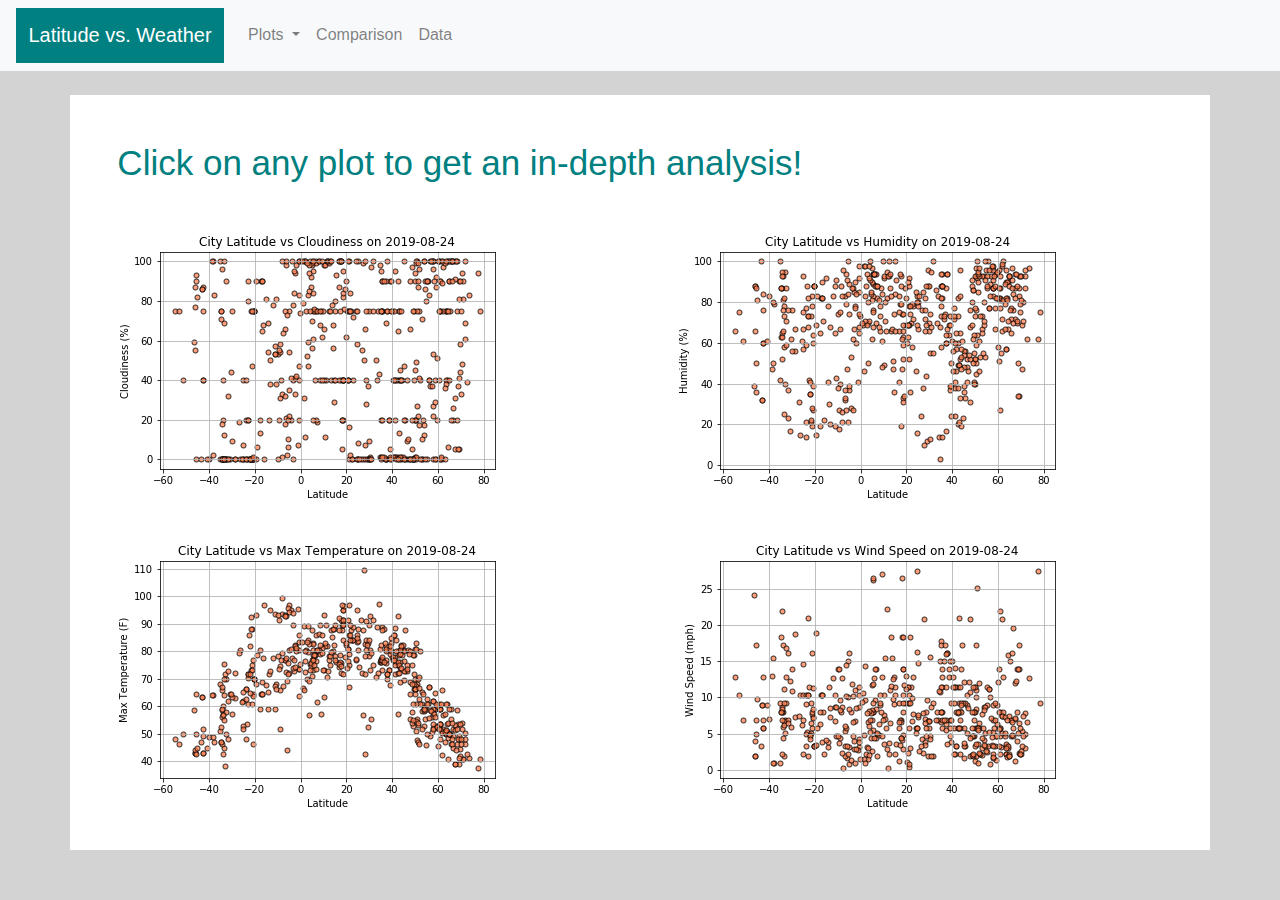
==== WebVisualizations/comparisons.html @ 629f197a "upload homework" ====
<!DOCTYPE html>
<html lang="en-us">

<head>
  <meta charset="UTF-8">
  <title>Comparisons</title>
  <link rel="stylesheet" href="https://stackpath.bootstrapcdn.com/bootstrap/4.3.1/css/bootstrap.min.css" integrity="sha384-ggOyR0iXCbMQv3Xipma34MD+dH/1fQ784/j6cY/iJTQUOhcWr7x9JvoRxT2MZw1T" crossorigin="anonymous">
  <script src="https://ajax.googleapis.com/ajax/libs/jquery/3.4.1/jquery.min.js"></script>
  <script src="https://cdnjs.cloudflare.com/ajax/libs/popper.js/1.14.7/umd/popper.min.js"></script>
  <script src="https://maxcdn.bootstrapcdn.com/bootstrap/4.3.1/js/bootstrap.min.js"></script>
  <link rel="stylesheet" type="text/css" href="style.css">
</head>

<!-- Hides If Small or XS -->
<div class="d-none d-md-block">
    <nav class="navbar navbar-expand-sm bg-light navbar-light">
            <!-- Brand -->
            <a class="navbar-brand" id = "container_background_teal" href="index.html">
                Latitude vs. Weather
            </a>
            <!-- Links -->
            <ul class="navbar-nav">
                <!-- Dropdown -->
                <li class="nav-item dropdown">
                    <a class="nav-link dropdown-toggle" href="C:\Users\wenyu\Desktop\RU-HOU-DATA-PT-07-2019-U-C\11-Web\1\Activities\04-Stu_MyFirst_HTML\Solved\my-first.html" id="navbardrop" data-toggle="dropdown">
                        Plots
                    </a>
                    <div class="dropdown-menu">
                        <a class="dropdown-item" href="visual_lat_vs_temp.html">Max Temperature</a>
                        <a class="dropdown-item" href="visual_lat_vs_hum.html">Humidity</a>
                        <a class="dropdown-item" href="visual_lat_vs_cloud.html">Cloudiness</a>
                        <a class="dropdown-item" href="visual_lat_vs_wind.html">Wind Speed</a>
                    </div>
                </li>
                <li class="nav-item">
                    <a class="nav-link" href="comparisons.html">Comparison</a>
                </li>
                <li class="nav-item">
                    <a class="nav-link" href="data.html">Data</a>
                </li>
            </ul>
    </nav>
</div>
<!-- Hides If Medium or Lg -->
<div class="d-md-none">
    <nav class="navbar navbar-expand-md bg-light navbar-light">
        <!-- Brand -->
        <a class="navbar-brand" id = "container_background_teal" href="index.html">
            Latitude vs. Weather
        </a>
        <!-- Toggler/collapsibe Button -->
        <button class="navbar-toggler" type="button" data-toggle="collapse" data-target="#collapsibleNavbar">
        <span class="navbar-toggler-icon"></span>
        </button>
        <!-- Navbar links -->
        <div class="collapse navbar-collapse" id="collapsibleNavbar">
        <ul class="navbar-nav">
            <li class="nav-item">
            <a class="nav-link" href="#">Plots</a>
                <li><a id = "sub_dropdown" href="visual_lat_vs_temp.html">Max Temperature</a></li>
                <li><a id = "sub_dropdown" href="visual_lat_vs_hum.html">Humidity</a></li>
                <li><a id = "sub_dropdown" href="visual_lat_vs_cloud.html">Cloudiness</a></li>
                <li><a id = "sub_dropdown" href="visual_lat_vs_wind.html">Wind Speed</a></li>
            </li>
            <li class="nav-item">
            <a class="nav-link" href="comparisons.html">Comparison</a>
            </li>
            <li class="nav-item">
            <a class="nav-link" href="data.html">Data</a>
            </li>
        </ul>
        </div>
    </nav>
</div>

<br>

<body id = "container_background_gray">

    <div class = "container" id = "container_background_white">
        <div class = row>
            <div class = "col-xs-12 col-sm-12 col-md-12 col-lg-12"> 
                <h1 id = "header_text">
                    Click on any plot to get an in-depth analysis!
                </h1>
            </div>  
        </div>  
        <div class = row>
            <div class = "col-xs-12 col-sm-12 col-lg-6"> 
                <a href = "visual_lat_vs_cloud.html">
                    <img class="img-fluid" id = "image" src="lat_vs_cloudiness_plot.png" alt="lat_vs_cloudiness_picture_small">
                </a>
            </div>
            <div class = "col-xs-12 col-sm-12 col-lg-6"> 
                <a href = "visual_lat_vs_hum.html">
                    <img class="img-fluid" id = "image" src="lat_vs_humidity_plot.png" alt="lat_vs_humidity_picture_small" href="visual_lat_vs_hum.html"/>
                </a>
            </div>
            <div class = "col-xs-12 col-sm-12 col-lg-6"> 
                <a href = "visual_lat_vs_temp.html">
                    <img class="img-fluid" id = "image" src="lat_vs_temp_plot.png" alt="lat_vs_temp_picture_small" href="visual_lat_vs_temp.html"/>
                </a>
            </div>
            <div class = "col-xs-12 col-sm-12 col-lg-6"> 
                <a href = "visual_lat_vs_wind.html">
                    <img class="img-fluid" id = "image" src="lat_vs_wind_plot.png" alt="lat_vs_wind_picture_small" href="visual_lat_vs_wind.html"/>  
                </a>
            </div>     
        </div>  
    </div>

</body>
</html>
---- WebVisualizations/style.css ----
#body_text {
    color: black;
    font-family: "Helvetica";
    font-size: 20px;
    margin-top: 2%;
    margin-left: 2%;
    margin-right: 2%;
    margin-bottom: 2%;
}
  
#header_text {
    color: teal;
    font-family: "Helvetica";
    font-size: 35px;
    margin-top: 2%;
    margin-left: 2%;
    margin-right: 2%;
    margin-bottom: 2%;
}

#container_background_white {
    background-color: white;
    padding: 2%;
    vertical-align: top;
}

#container_background_gray {
    background-color: lightgray;
}

#container_background_teal {
    color: white;
    font-family: "Helvetica";
    background-color: teal;
    padding: 1%;
}

#image {
    margin-top: 2%;
    margin-left: 2%;
    margin-right: 2%;
    margin-bottom: 2%;
    vertical-align: top;
}
#image_with_border {
    margin-top: 2%;
    margin-left: 2%;
    margin-right: 2%;
    margin-bottom: 2%;
    vertical-align: top;
    border: 2px solid teal;
}
#navbar {
    background-color: teal;
    color: white;
}

#bottom_bar {
    background-color: darkgray;
    color: white; 
    overflow: hidden;
    position: fixed;
    bottom: 0;
    width: 100%;
}

#small_navbar {
    background-color: teal;
}

#sub_dropdown {
    color: teal;
}


#wrap_table {
    word-wrap:break-word;
    word-break:break-all;
    font-size: 12px;
}
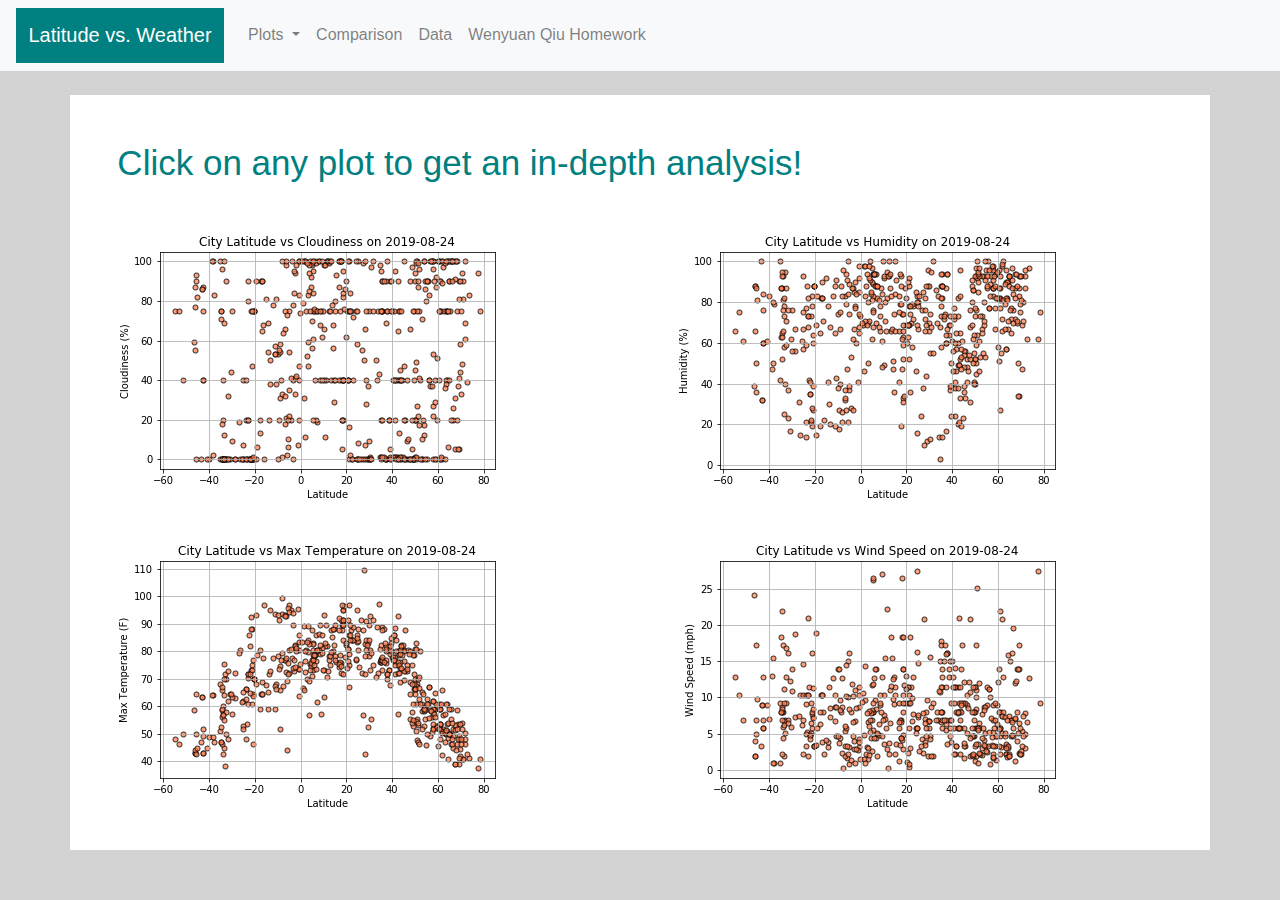
==== commit 9e605ef3: "revision" ====
--- a/WebVisualizations/comparisons.html
+++ b/WebVisualizations/comparisons.html
@@ -38,6 +38,9 @@
                 <li class="nav-item">
                     <a class="nav-link" href="data.html">Data</a>
                 </li>
+                <li class="nav-item">
+                    <a class="nav-link" href="https://github.com/wenyuanqiu/Web-Design-Challenge">Wenyuan Qiu Homework</a>
+                </li>
             </ul>
     </nav>
 </div>
@@ -67,6 +70,9 @@
             </li>
             <li class="nav-item">
             <a class="nav-link" href="data.html">Data</a>
+            </li>
+            <li class="nav-item">
+                <a class="nav-link" href="https://github.com/wenyuanqiu/Web-Design-Challenge">Wenyuan Qiu Homework</a>
             </li>
         </ul>
         </div>
